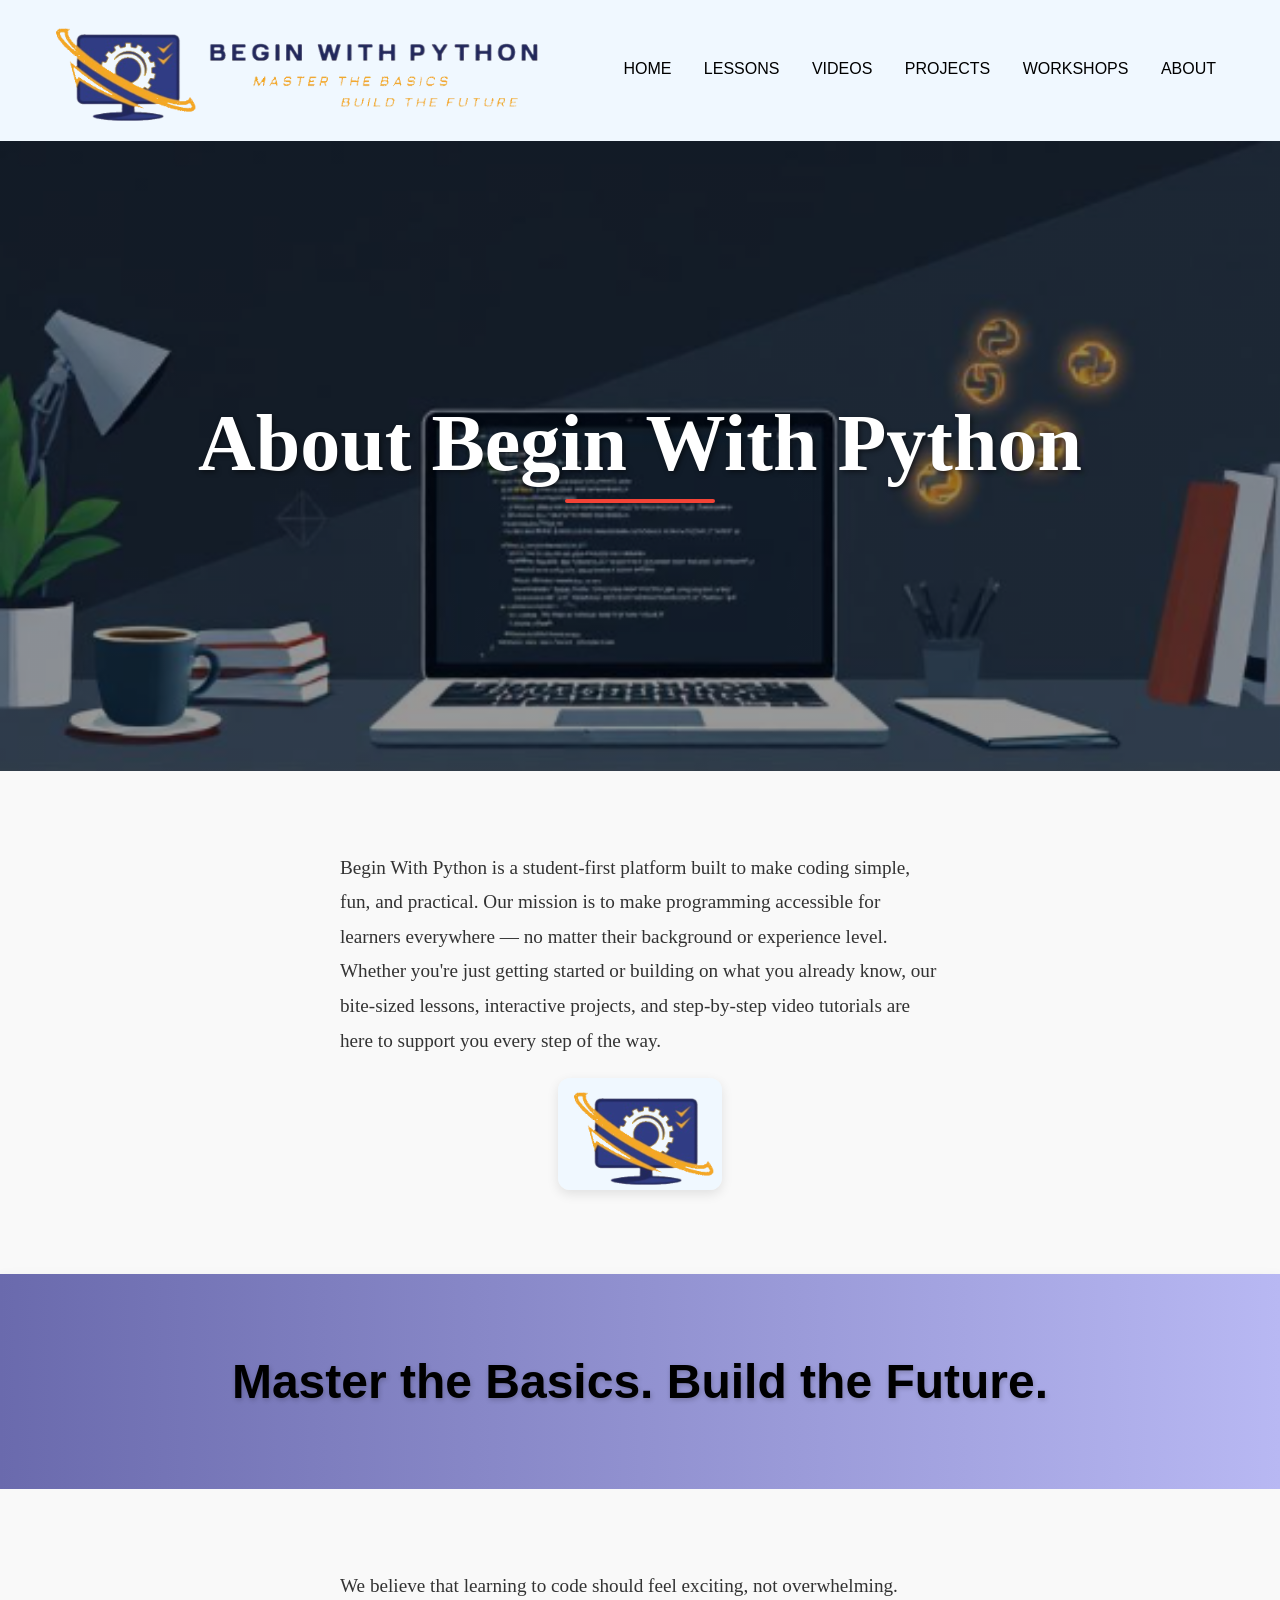
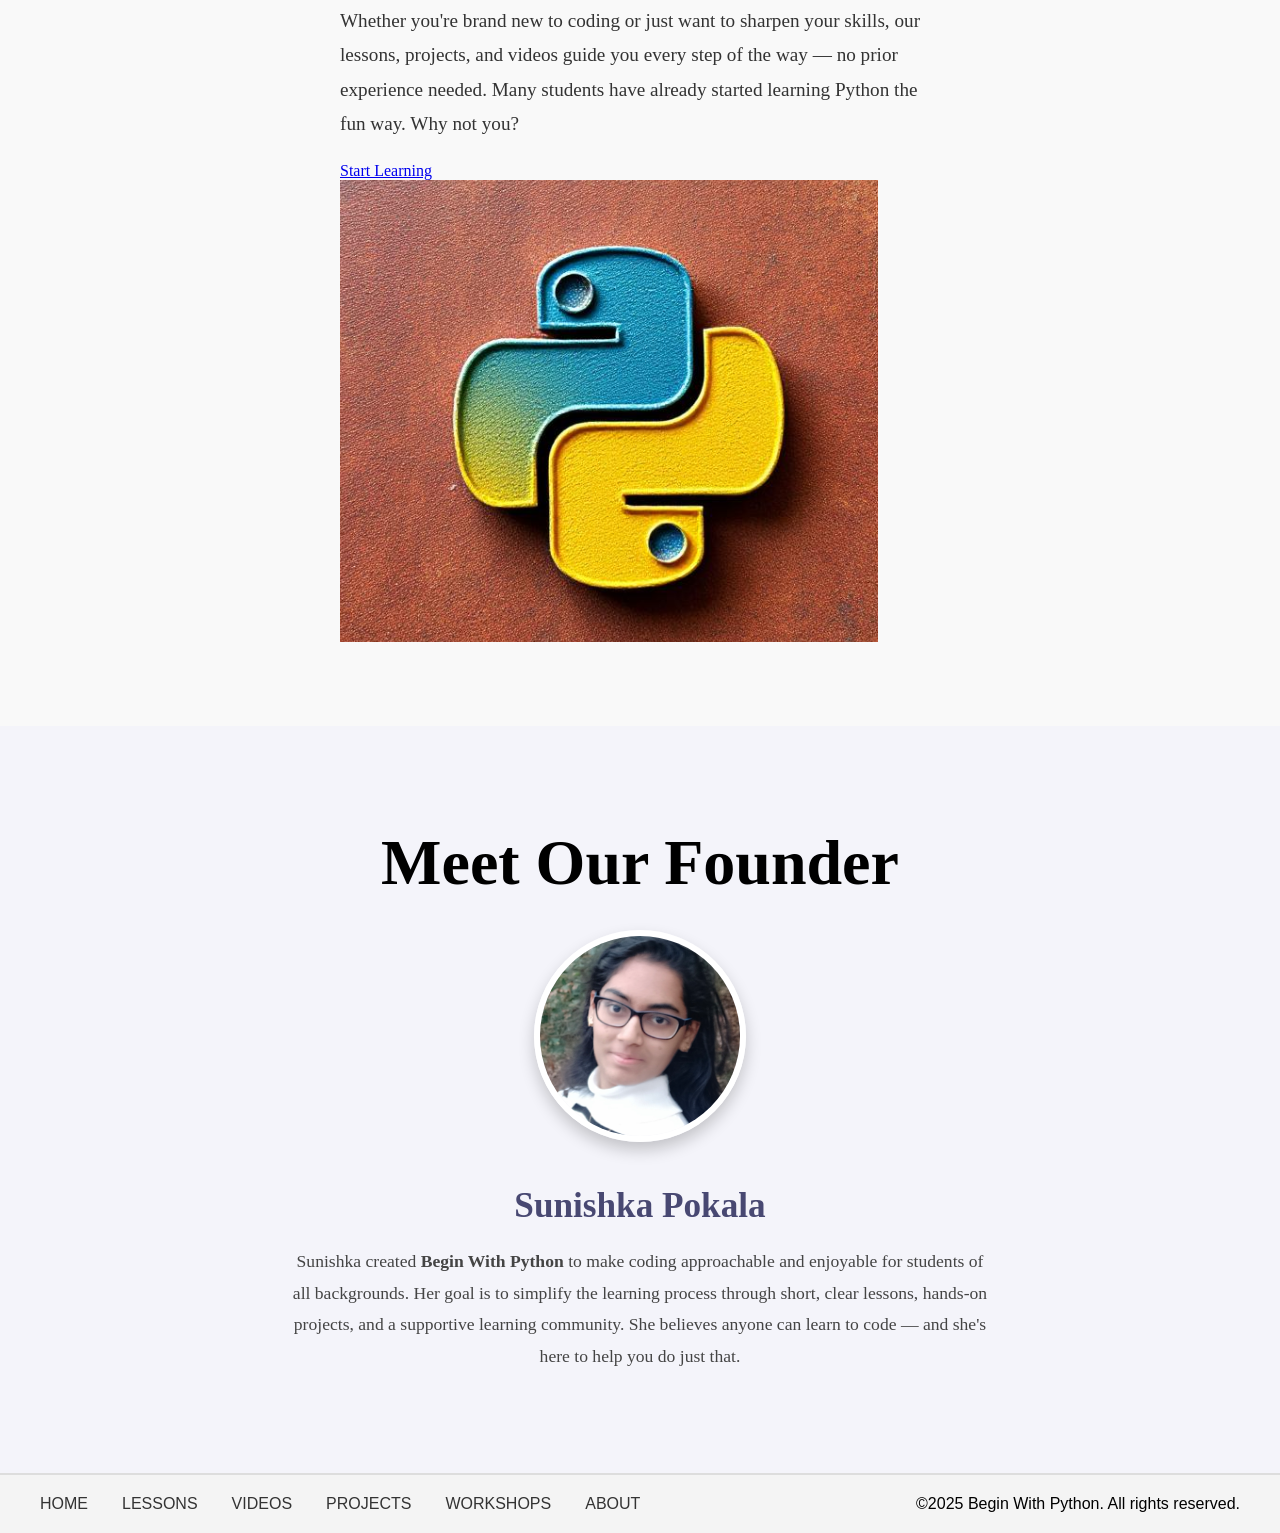
==== about.html @ 81d8ae99 "Getting the other links and the about page setup - about page is almost complete - got the layout of" ====
<!DOCTYPE html>
<html>

<head>
    <meta name = "viewport" content="with=device-width, initial-scale=1.0">
    <title>Begin With Python</title>
    <link rel="stylesheet" href="style.css">
</head>

<body> 
    <!-- Section 1: Introduction to Begin With Python -->
    <!-- HEADER FOR THE TOP NAVIGATION BAR -->
    <header class="top-nav">
        <nav>
            <!-- LOGO -->
            <a href="index.html"><img src="images/BWPlogo.png"></a>
            
            <!-- MENU -->
            <div class="nav-links">
                <ul>
                    <li><a href="index.html">HOME</a></li>
                    <li><a href="lessons.html">LESSONS</a></li>
                    <li><a href="videos.html">VIDEOS</a></li>
                    <li><a href="projects.html">PROJECTS</a></li>
                    <li><a href="workshops.html">WORKSHOPS</a></li>   
                    <li><a href="about.html">ABOUT</a></li>
                </ul> 
            </div>
        </nav>
    </header>
    
    <section class="about-banner">
    <div class="banner-content">
        <h1>About Begin With Python</h1>
        <div class="line"></div>
    </div>
    </section>
    
    <section class="about">
        <div class="about-container">
            <div class="about-text">
            <p>
                Begin With Python is a student-first platform built to make coding simple, fun, and practical. 
                Our mission is to make programming accessible for learners everywhere — no matter their background or experience level. 
                Whether you're just getting started or building on what you already know, our bite-sized lessons, interactive projects, 
                and step-by-step video tutorials are here to support you every step of the way.
            </p>

            <div class="about-image">
            <img src="images/logo1.png" alt="About us illustration">
            </div>
        </div>
    </section>

    <section class="motto-banner">
        <h1>Master the Basics. Build the Future.</h1>
    </section>

    <section class="about">
        <div class="about-container">
            <div class="about-text">
            <p>
                We believe that learning to code should feel exciting, not overwhelming. 
                Whether you're brand new to coding or just want to sharpen your skills, our lessons, projects, 
                and videos guide you every step of the way — no prior experience needed.
                Many students have already started learning Python the fun way. Why not you?
            </p>
            <a href="StartLearning.html" class="final-button">Start Learning</a>

            <div class="aboutimage">
            <img src="images/wllpp.png" alt="About us illustration">
            </div>
        </div>
    </section>

    <section class="founder-full">
        <h2>Meet Our Founder</h2>
        <img src="images/profile_img.png" alt="Founder Profile" class="founder-pic">
        <h3>Sunishka Pokala</h3>
        <p>
            Sunishka created <strong>Begin With Python</strong> to make coding approachable and enjoyable for students of all backgrounds. Her goal is to simplify the learning process through short, clear lessons, hands-on projects, and a supportive learning community. She believes anyone can learn to code — and she's here to help you do just that.
        </p>
    </section>

    <footer class="site-footer">
        <ul class="footerlinks">
            <li><a href="index.html">HOME</a></li>
            <li><a href="lessons.html">LESSONS</a></li>
            <li><a href="videos.html">VIDEOS</a></li>
            <li><a href="projects.html">PROJECTS</a></li>
            <li><a href="workshops.html">WORKSHOPS</a></li>   
            <li><a href="about.html">ABOUT</a></li> 
        </ul>
        <p>©2025 Begin With Python. All rights reserved.</p>
    </footer>
</body>
</html>
---- style.css ----
*{
    margin: 0;
    padding: 0;
}

.header{
    min-height: 100vh;
    width: 100%;
    background-image: linear-gradient(rgba(4, 8, 30, 0.7), rgba(4,8,30,0.7)), url(images/wallpaper.png);
    background-position: center;
    background-size: cover;
    position: relative; 
}

body , html {
  overflow-x: hidden;
}

.top-nav{
    background-color: aliceblue;
}

.top-nav img {
  width: 500px;
  display: block;
}

.top-nav nav {
  display: flex;
  justify-content: space-between;
  align-items: center;
  padding: 15px 50px;
}

nav{
    display: flex;
    padding: 2% 6%;
    justify-content: space-between;
    align-items: center;
}

nav img {
    width: 500px;
    align-items: left;
}

.nav-links{
    flex: 1;
    text-align: right;
    font-family: 'Tahoma', sans-serif;
}

.nav-links ul li{
    list-style: none;
    display: inline-block;
    padding: 8px 14px;
    position: relative;
}

.nav-links ul li a{
    color: #000000;
    text-decoration: none;
    font-size: 16px;
}

.nav-links ul li::after{
    content: '';
    width: 0%;
    height: 2px;
    background: #f44338;
    display: block;
    margin: auto;
    transition: 0.4s;
}

.nav-links ul li:hover::after{
    width: 100%;
}

.main-text{
    width: 90%;
    color: #fff;
    position: absolute;
    top: 50%;
    left: 50%;
    transform: translate(-50%, -50%);
    text-align: center
}

.main-text h1{
    font-size: 62px;
    line-height: 1.4;
}

.main-text p{
    margin: 10px 0 40px;
    font-size: 20px;
    line-height: 1.8;
}

.line{
  width: 150px;
  height: 4px;
  background: #f44336;
  margin: 10px auto;
  border-radius: 10px;
}

.learn-button{
    display: inline-block;
    text-decoration: none;
    text-align: center;
    margin-top: 5px;
    color: #fff;
    font-size: 16px;
    border: 1px solid #fff;
    padding: 12px 34px;
    background: transparent;
    position: relative;
    cursor: pointer;
}

.learn-button:hover{
    border: 1 px solid #f44336;
    background: #f44336;
    transition: 1s;
}

.services h2 {
  font-size: 36px;
  margin-bottom: 5px;
  color: #49497e;
  text-align: center;
  margin-top: 50px;
}

.services h4 {
  font-size: 20px;
  margin-bottom: 30px;
  color: #333;
  text-align: center;
}

.feature-grid {
  display: flex;
  grid-template-columns: repeat(auto-fit, minmax(250px, 1fr));
  gap: 20px;
  flex-wrap: nowrap;
  max-width: 1000px;
  margin: 0 auto;
}

.card-icon {
  width: 280px;
  height: 280px;
  object-fit: contain;
  margin-bottom: 5px;
}

.feature-box {
  background: white;
  padding: 20px 25px;
  border-radius: 10px;
  border-color: #333;
  box-shadow: 0 4px 12px rgba(0, 0, 0, 0.8);
  font-size: 16px;
  color: #444;
  min-width: 200px;
  max-width: 250px;
  transition: transform 0.2s ease;
  justify-content: center;
  text-align: center;
}

.feature-box:hover {
  transform: translateY(-5px);
}

.service-row{
    margin-top: 2%;
    padding: 0;
    padding-bottom: 2%;
    border-color:rgba(0, 0, 0, 0.8);
    text-align: center;
    display: flex;
    width: 100%;
    align-items: center;
    justify-content: center;
    gap: 40px;
    flex-wrap: wrap;
}

.service-row .option-box{
  width: 80%;
  display: flex;
  flex-direction: column;
  align-items: center;
}

.service-row .option-box img{
  width: 80%;
}

.services .service-row{
  margin-top: 50px;
}
h3{
  font-size: 25px;
  color: #484872;
  margin: 20px auto;
}

.option-col{
    flex-basis: 31%;
    background: #fff3f3;
    border-radius: 8px;
    margin-top: 10px;
    margin-bottom: 5%;
    padding: 20px 82px;
    box-sizing: border-box;
    transition: 0.5s;
}

.option-col:hover{
    box-shadow: 0 0 50px 0px rgba(0,0,0,0.2);
}
.option-box {
  width: 80%;
  display: flex;
  flex-direction: column;
  align-items: center;
  max-width: 380px;
}

.lesson-button,
.video-button,
.project-button {
  display: inline-block;
  margin-top: 15px;
  padding: 8px 16px;
  background-color: #f44336;
  color: white;
  border-radius: 5px;
  text-decoration: none;
  font-weight: bold;
  transition: background 0.3s ease;
}

.lesson-button:hover,
.video-button:hover,
.project-button:hover {
  background-color: #d32f2f;
}

.workshop{
  width: 100%;
  height: 100vh;
  background-image: url(images/w.png);
  background-position: center;
  background-size: cover;
  background-repeat: no-repeat;
  display: flex;
  align-items: center;
}

.explore-workshop{
  width: 50%;
  padding: 50px;
  color: #F5F5F5;
  display: flex;
  align-items: center;
  flex-direction: column;
}

.explore-workshop h1 {
  font-size: 7vmin;
  margin: 50px;
  margin-bottom: 0px;
}

.workshop p {
  font-size: 1.2rem;            
  color: #f0f0f0;               
  line-height: 1.8;             
  max-width: 700px;             
  margin: 20px auto;            
  text-align: center;          
  font-weight: 300;             
  text-shadow: 1px 1px 3px rgba(0, 0, 0, 0.6); 
}

.workshop p1{
  font-size: 1.6rem;
  text-align: center;          
  font-weight: 500;
}

.explore-workshop .line{
  margin-top: 10px;
}

.testimonials {
  background-color: #f5f5f5;
  padding: 60px 20px;
  text-align: center;
}

.testimonials h1 {
  font-size: 2.5rem;
  margin-bottom: 10px;
  color: #484872;
}

.testimonials h2 {
  font-size: 1.3rem;
  color: black;
  margin-bottom: 40px;
}

.testimonials .container {
  max-width: 10000px;
  margin: 0 auto;
  display: flex;
  flex-direction: column;
  align-items: center;
}

.container_left {
  margin-bottom: 30px;
  width: 100%;
}

.container_right {
  display: flex;
  gap: 40px;
  flex-wrap: wrap;
  justify-content: center;
  margin-bottom: 20px;
}

.card1 img {
  width: 100%;
  max-width: 500px;
  border-radius: 10px;
  box-shadow: 0 4px 8px rgba(0,0,0,0.1);
}

.card1 img:hover {
  transform: scale(1.03);
  box-shadow: 0 8px 16px rgba(0, 0, 0, 0.2);
}

.ready {
  min-height: 80vh;
  width: 100%;
  background-image: linear-gradient(rgba(4, 8, 30, 0.7), rgba(4,8,30,0.7)), url(images/bw3.png);
  background-position: center;
  background-size: cover;
  position: relative; 
  display: flex;
  align-items: center;
  color: #fff;
  text-align: center;
  justify-content: center;
}

.cta-right h1 {
  font-size: 7vmin;
  margin: 50px;
  margin-bottom: 0px;
}

.cta-right p {
  font-size: 1.2rem;            
  color: #f0f0f0;               
  line-height: 1.8;             
  max-width: 700px;             
  margin: 20px auto;            
  text-align: center;          
  font-weight: 300;             
  text-shadow: 1px 1px 3px rgba(0, 0, 0, 0.6); 
}

.site-footer {
  display: flex;
  justify-content: space-between;
  align-items: center;
  flex-wrap: wrap; 
  padding: 20px 40px;
  background-color: #f4f4f4;
  border-top: 2px solid #ddd;
  font-family: 'Segoe UI', sans-serif;
}

.footerlinks {
  list-style: none;
  display: flex;
  gap: 34px;
  padding: 0;
  margin: 0;
  flex-wrap: wrap;
}

.footerlinks li a {
  text-decoration: none;
  color: #333;
  font-weight: 500;
  position: relative;
  transition: color 0.3s ease;
}

.footerlinks li a::after {
  content: '';
  position: absolute;
  width: 0%;
  height: 2px;
  bottom: -4px;
  left: 0;
  background-color: #484872; 
  transition: width 0.3s ease;
}

.footerlinks li a:hover {
  color: #484872;
}

.footerlinks li a:hover::after {
  width: 100%;
}

.copyright {
  margin: 10px 0 0;
  font-size: 1.9rem;
  color: #555;
  width: 100%;
  text-align: center;
}

/* Styling for the About Page */
.about {
  padding: 80px 40px;
  background-color: #f9f9f9;
  color: #333;
}

.about-banner {
  background-image: linear-gradient(rgba(0,0,0,0.4), rgba(0,0,0,0.4)), url('images/aboutusbg1.png');
  background-size: cover;
  background-position: center;
  position: relative;
  height: 70vh;
  display: flex;
  align-items: center;
  justify-content: center;
  text-align: center;
  color: #fff;
  position: relative;
}

.banner-content h1 {
  font-size: 5rem;
  font-weight: bold;
  margin: 0;
  text-shadow: 2px 2px 5px rgba(0,0,0,0.5);
}

.about-container {
  display: flex;
  flex-wrap: wrap;
  align-items: center;
  justify-content: center;
  max-width: 1000px;
  margin: 0 auto;
  gap: 40px;
}

.about-text {
  flex: 1 1 500px;
  max-width: 600px;
}

.about-text h2 {
  font-size: 2.5rem;
  margin-bottom: 10px;
  color: #484872;
  text-align: center;
}

.about-text p {
  font-size: 1.2rem;
  line-height: 1.8;
  margin-bottom: 20px;
}

.about-image {
  text-align: center;
}

.about-image img {
  max-width: 500px;
  border-radius: 12px;
  box-shadow: 0 4px 12px rgba(0,0,0,0.1);
  flex-wrap: wrap;
  align-items: center;
  justify-content: center;
}

.head_line{
  width: 250px;
  height: 4px;
  background: #f44336;
  margin: 10px auto;
  border-radius: 10px;
  display: block;
  margin-bottom: 20px;
}

.motto-banner {
  background: linear-gradient(to right, #6a6aad, #b8b8f3);
  color: black;
  text-align: center;
  padding: 80px 20px;
  font-family: 'Segoe UI', sans-serif;
  box-shadow: 0 8px 16px rgba(0,0,0,0.1);
}

.motto-banner h1 {
  font-size: 3rem;
  font-weight: 700;
  margin: 0;
  text-shadow: 1px 2px 5px rgba(0,0,0,0.2);
}

.founder-full {
  text-align: center;
  padding: 100px 20px;
  background-color: #f4f4fa;
  color: #333;
}

.founder-full h2 {
  font-size: 4rem;
  font-weight: 700;
  color: black;
  margin-bottom: 30px;
}

.founder-pic {
  width: 200px;
  height: 200px;
  border-radius: 50%;
  object-fit: cover;
  border: 6px solid #fff;
  box-shadow: 0 8px 16px rgba(0, 0, 0, 0.2);
  margin-bottom: 20px;
}

.founder-full h3 {
  font-size: 2.2rem;
  color: #484872;
  margin-bottom: 20px;
}

.founder-full p {
  font-size: 1.1rem;
  max-width: 700px;
  margin: 0 auto;
  line-height: 1.8;
  color: #444;
}

.lesson-section {
  background-color: #f9f9f9;
  padding: 80px 20px;
  display: flex;
  justify-content: center;
}

.lesson-card {
  background: white;
  display: flex;
  flex-wrap: wrap;
  max-width: 900px;
  box-shadow: 0 8px 20px rgba(0, 0, 0, 0.1);
  border-radius: 20px;
  overflow: hidden;
  transition: transform 0.3s ease;
}

.lesson-card:hover {
  transform: translateY(-5px);
}

.lesson-image {
  flex: 1 1 300px;
  display: flex;
  justify-content: center;
  align-items: center;
  background: #eaeaea;
  padding: 40px;
}

.lesson-image img {
  width: 220px;
  height: 220px;
  border-radius: 50%;
  object-fit: cover;
  box-shadow: 0 6px 15px rgba(0, 0, 0, 0.15);
  border: 4px solid #fff;
}

.lesson-info {
  flex: 2 1 400px;
  padding: 40px;
  text-align: left;
}

.lesson-info h2 {
  font-size: 2rem;
  color: #484872;
  margin-bottom: 10px;
}

.lesson-info h3 {
  font-size: 1.5rem;
  color: #f44336;
  margin-bottom: 15px;
}

.lesson-info p {
  font-size: 1.1rem;
  line-height: 1.7;
  color: #444;
}
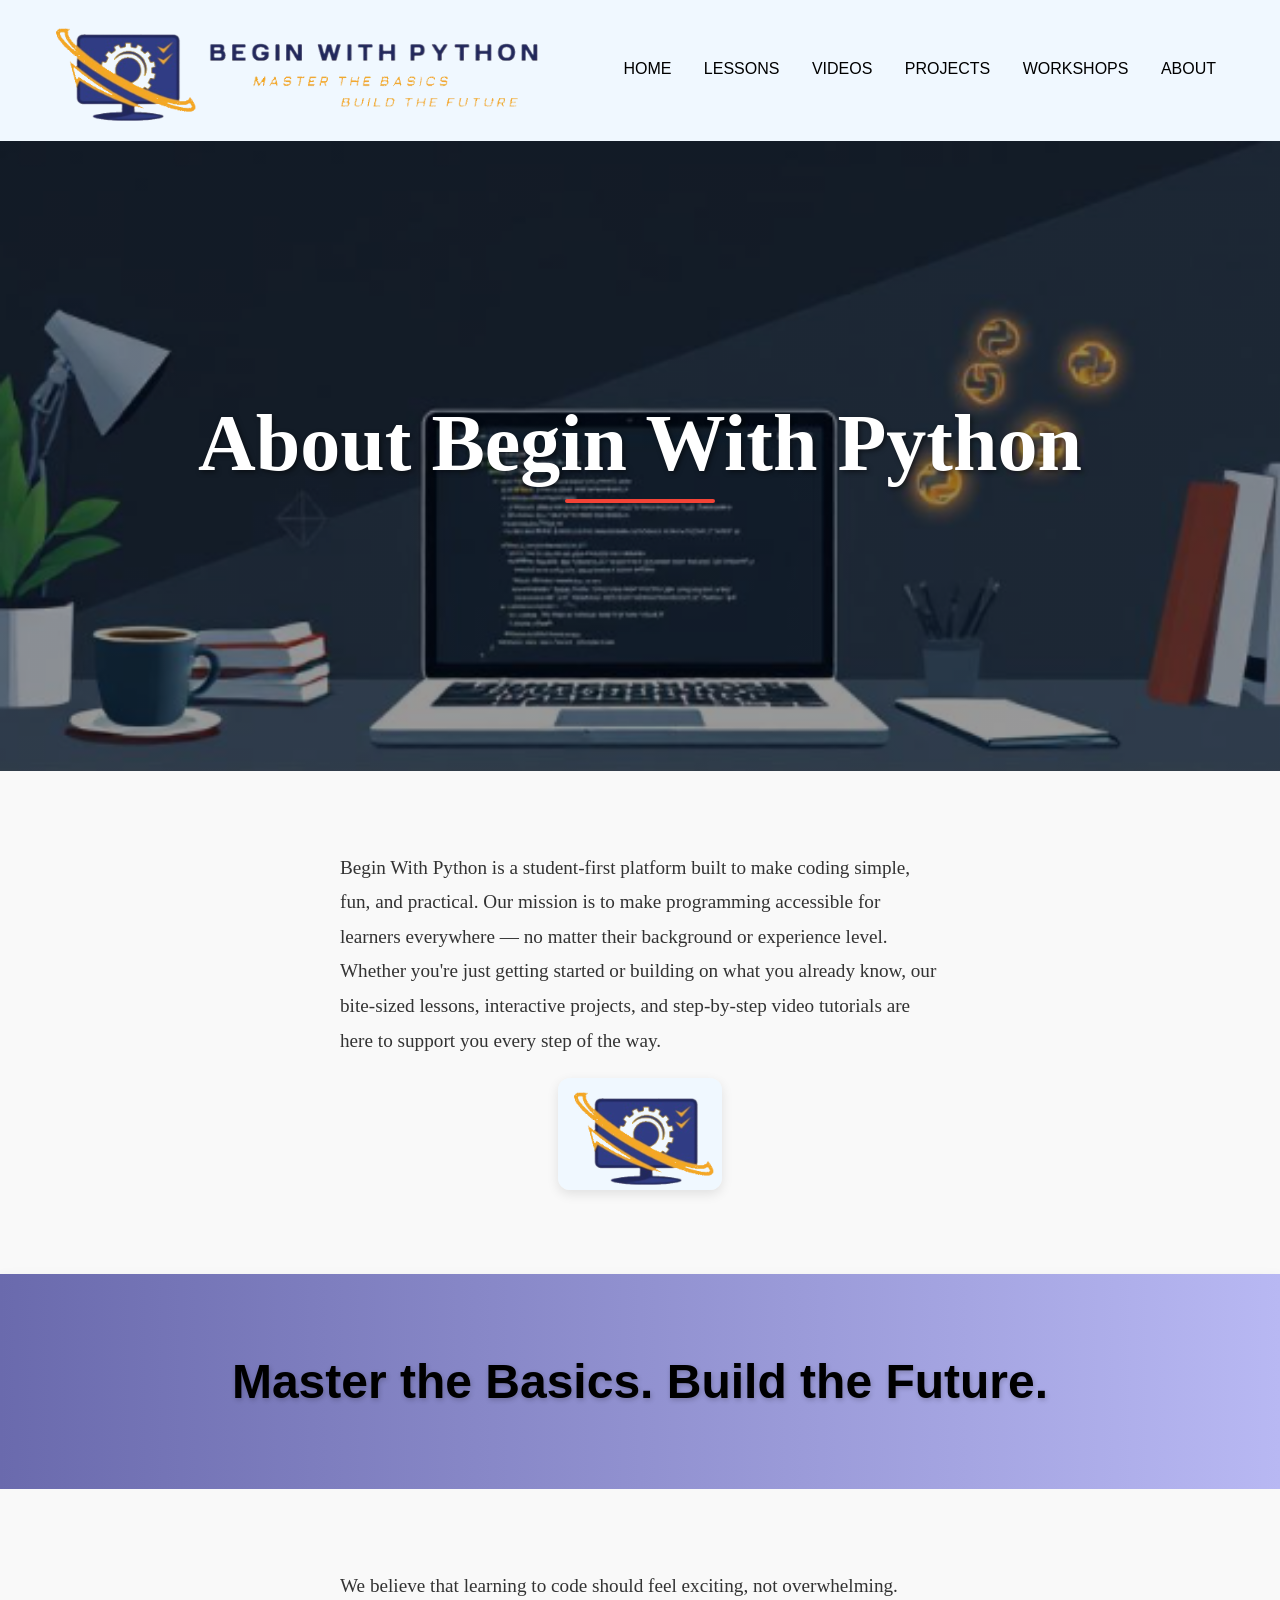
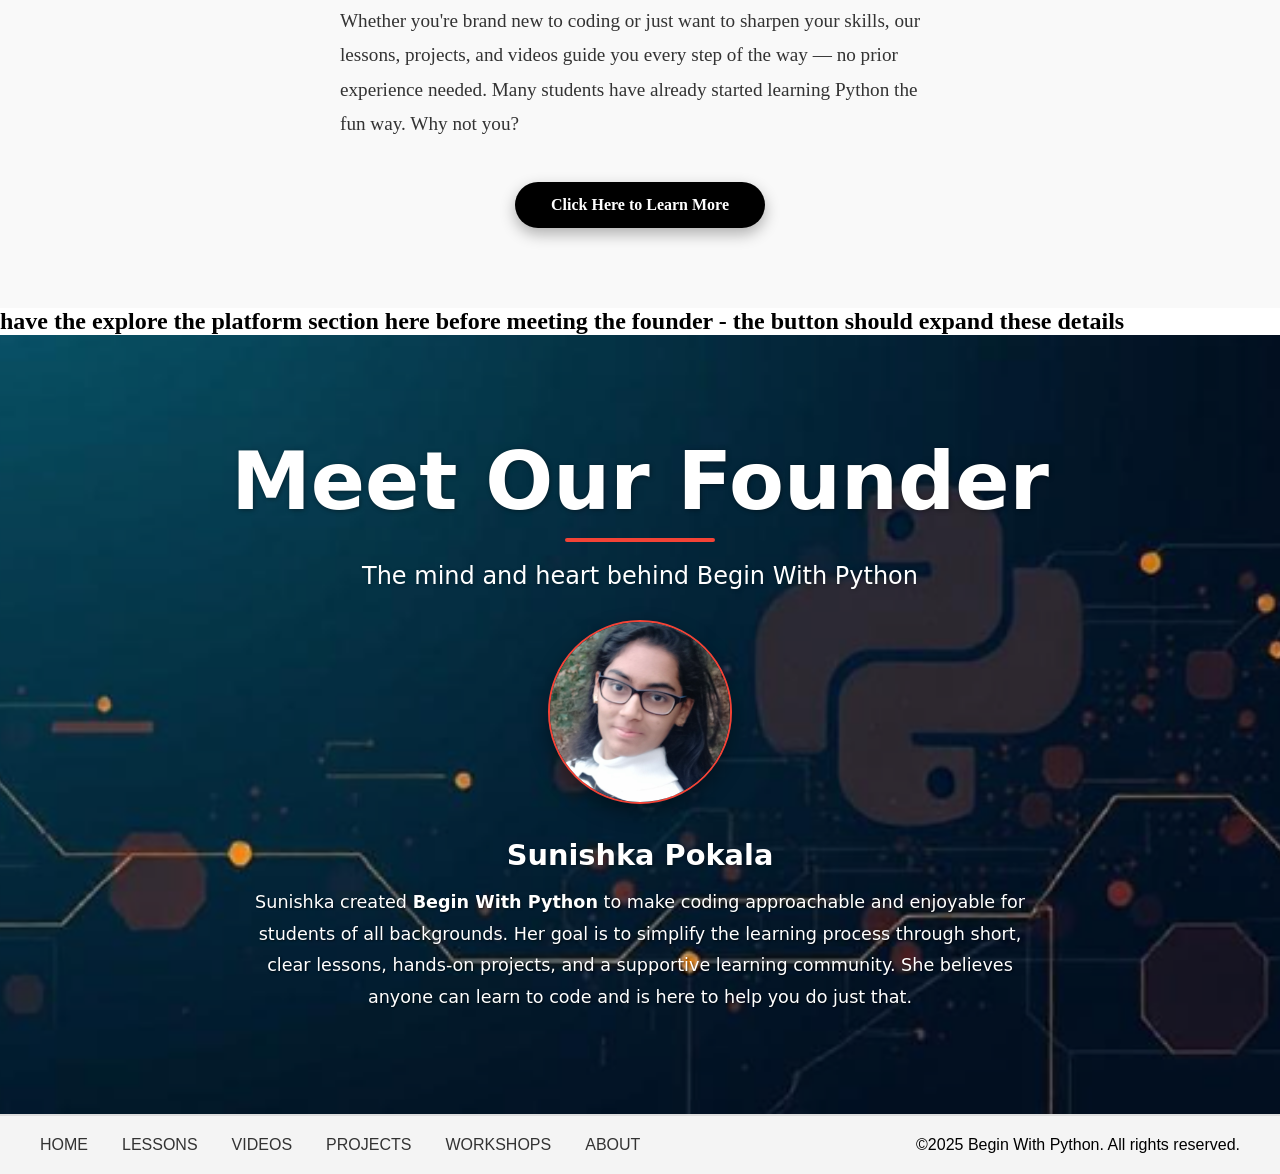
==== commit 8f4f4685: "Working on projects/lessons Getting information to style out the projects section and lessons" ====
--- a/about.html
+++ b/about.html
@@ -65,20 +65,23 @@
                 and videos guide you every step of the way — no prior experience needed.
                 Many students have already started learning Python the fun way. Why not you?
             </p>
-            <a href="StartLearning.html" class="final-button">Start Learning</a>
-
-            <div class="aboutimage">
-            <img src="images/wllpp.png" alt="About us illustration">
+            <div class="button-wrapper">
+                <a href="lessons.html" class="final-button">Click Here to Learn More</a>
             </div>
         </div>
     </section>
 
-    <section class="founder-full">
-        <h2>Meet Our Founder</h2>
-        <img src="images/profile_img.png" alt="Founder Profile" class="founder-pic">
-        <h3>Sunishka Pokala</h3>
-        <p>
-            Sunishka created <strong>Begin With Python</strong> to make coding approachable and enjoyable for students of all backgrounds. Her goal is to simplify the learning process through short, clear lessons, hands-on projects, and a supportive learning community. She believes anyone can learn to code — and she's here to help you do just that.
+    <h2>have the explore the platform section here before meeting the founder - the button should expand these details</h2>
+
+    <section class="founder-section">
+        <h2 class="founder-heading">Meet Our Founder</h2>
+        <div class="line"></div>
+        <p class="founder-sub">The mind and heart behind Begin With Python</p>
+        <img src="images/profile_img.png" alt="Founder Profile" class="founder-photo">
+        <h3 class="founder-name">Sunishka Pokala</h3>
+        <p class="founder-desc">
+            Sunishka created <strong>Begin With Python</strong> to make coding approachable and enjoyable for students of all backgrounds. Her goal is to simplify the learning process through short, clear lessons, hands-on projects, and a supportive learning community. 
+            She believes anyone can learn to code and is here to help you do just that.
         </p>
     </section>
 
--- a/style.css
+++ b/style.css
@@ -365,7 +365,7 @@
 }
 
 .cta-right h1 {
-  font-size: 7vmin;
+  font-size: 4rem;
   margin: 50px;
   margin-bottom: 0px;
 }
@@ -505,6 +505,33 @@
   justify-content: center;
 }
 
+.final-button {
+  display: inline-block;
+  text-decoration: none;
+  text-align: center;
+  margin-top: 20px;
+  color: #fff;
+  font-size: 16px;
+  font-weight: 600;
+  border: none;
+  padding: 14px 36px;
+  border-radius: 30px;
+  background-color: #000;
+  box-shadow: 0 6px 15px rgba(0, 0, 0, 0.3);
+  cursor: pointer;
+  transition: all 0.3s ease;
+}
+
+.final-button:hover {
+  background-color: #222;
+  transform: scale(1.05);
+  box-shadow: 0 10px 25px rgba(0, 0, 0, 0.4);
+}
+
+.button-wrapper {
+  text-align: center;
+}
+
 .head_line{
   width: 250px;
   height: 4px;
@@ -531,104 +558,62 @@
   text-shadow: 1px 2px 5px rgba(0,0,0,0.2);
 }
 
-.founder-full {
-  text-align: center;
+.founder-section {
+  background: url('images/bbmm.png') center/cover no-repeat;
   padding: 100px 20px;
-  background-color: #f4f4fa;
-  color: #333;
-}
-
-.founder-full h2 {
-  font-size: 4rem;
+  text-align: center;
+  color: #fff;
+  font-family: system-ui, sans-serif;
+  position: relative;
+}
+
+.founder-heading {
+  font-size: 5rem;
   font-weight: 700;
-  color: black;
+  margin-bottom: 10px;
+  color: white;
+  text-shadow: 1px 1px 5px rgba(0, 0, 0, 0.4);
+}
+
+.founder-sub {
+  font-size: 1.5rem;
+  margin-top: 20px;
   margin-bottom: 30px;
-}
-
-.founder-pic {
-  width: 200px;
-  height: 200px;
+  color: white;
+  font-weight: 300;
+  text-shadow: 1px 1px 4px rgba(0, 0, 0, 0.3);
+}
+
+.founder-photo {
+  width: 180px;
+  height: 180px;
   border-radius: 50%;
+  border: 2px solid #f44336;;
   object-fit: cover;
-  border: 6px solid #fff;
-  box-shadow: 0 8px 16px rgba(0, 0, 0, 0.2);
-  margin-bottom: 20px;
-}
-
-.founder-full h3 {
-  font-size: 2.2rem;
-  color: #484872;
-  margin-bottom: 20px;
-}
-
-.founder-full p {
+  box-shadow: 0 8px 20px rgba(0, 0, 0, 0.4);
+  margin-bottom: 10px;
+  transition: transform 0.3s ease;
+}
+
+.founder-photo:hover {
+  transform: scale(1.05);
+}
+
+.founder-name {
+  font-size: 1.8rem;
+  font-weight: bold;
+  color: white;
+  margin-bottom: 15px;
+  text-shadow: 1px 1px 4px rgba(0, 0, 0, 0.3);
+}
+
+.founder-desc {
   font-size: 1.1rem;
-  max-width: 700px;
+  max-width: 800px;
   margin: 0 auto;
   line-height: 1.8;
-  color: #444;
-}
-
-.lesson-section {
-  background-color: #f9f9f9;
-  padding: 80px 20px;
-  display: flex;
-  justify-content: center;
-}
-
-.lesson-card {
-  background: white;
-  display: flex;
-  flex-wrap: wrap;
-  max-width: 900px;
-  box-shadow: 0 8px 20px rgba(0, 0, 0, 0.1);
-  border-radius: 20px;
-  overflow: hidden;
-  transition: transform 0.3s ease;
-}
-
-.lesson-card:hover {
-  transform: translateY(-5px);
-}
-
-.lesson-image {
-  flex: 1 1 300px;
-  display: flex;
-  justify-content: center;
-  align-items: center;
-  background: #eaeaea;
-  padding: 40px;
-}
-
-.lesson-image img {
-  width: 220px;
-  height: 220px;
-  border-radius: 50%;
-  object-fit: cover;
-  box-shadow: 0 6px 15px rgba(0, 0, 0, 0.15);
-  border: 4px solid #fff;
-}
-
-.lesson-info {
-  flex: 2 1 400px;
-  padding: 40px;
-  text-align: left;
-}
-
-.lesson-info h2 {
-  font-size: 2rem;
-  color: #484872;
-  margin-bottom: 10px;
-}
-
-.lesson-info h3 {
-  font-size: 1.5rem;
-  color: #f44336;
-  margin-bottom: 15px;
-}
-
-.lesson-info p {
-  font-size: 1.1rem;
-  line-height: 1.7;
-  color: #444;
-}+  color: white;
+  padding: 0 20px;
+  text-shadow: 1px 1px 2px rgba(0, 0, 0, 0.6);
+}
+
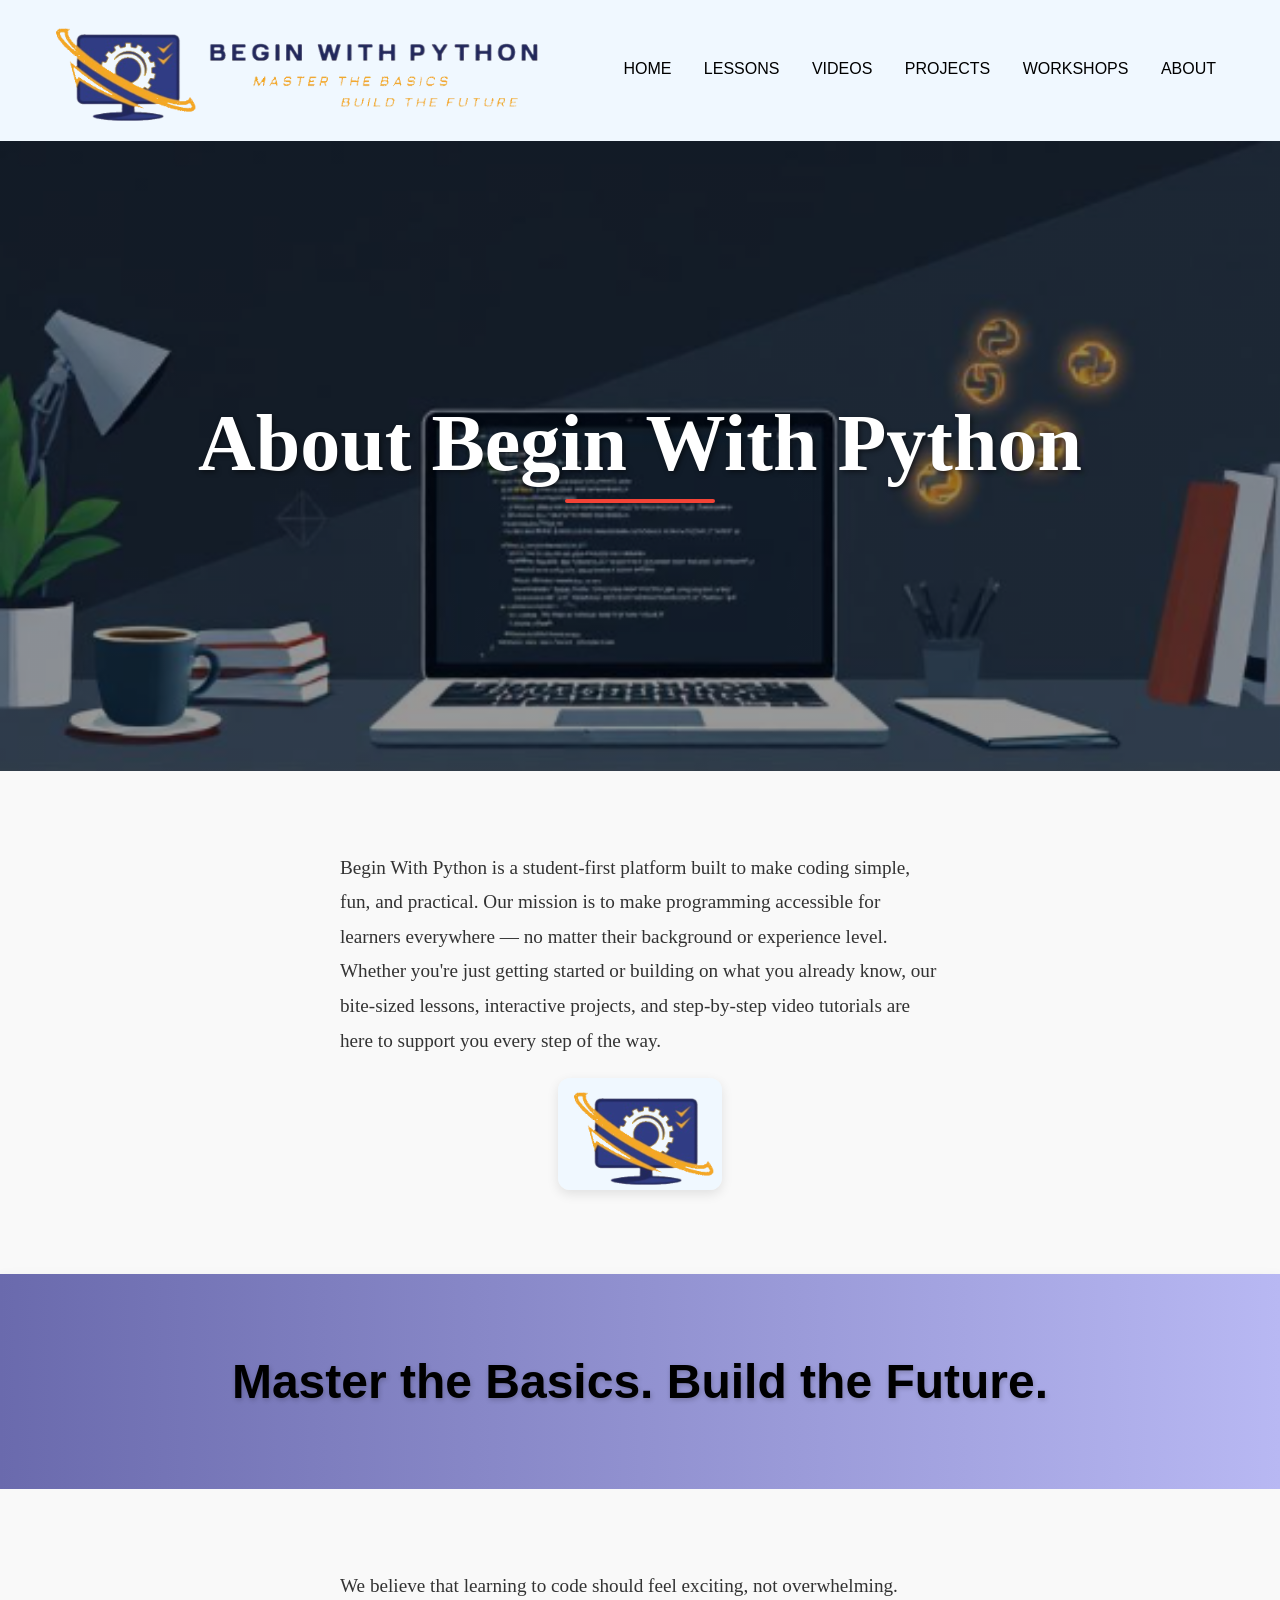
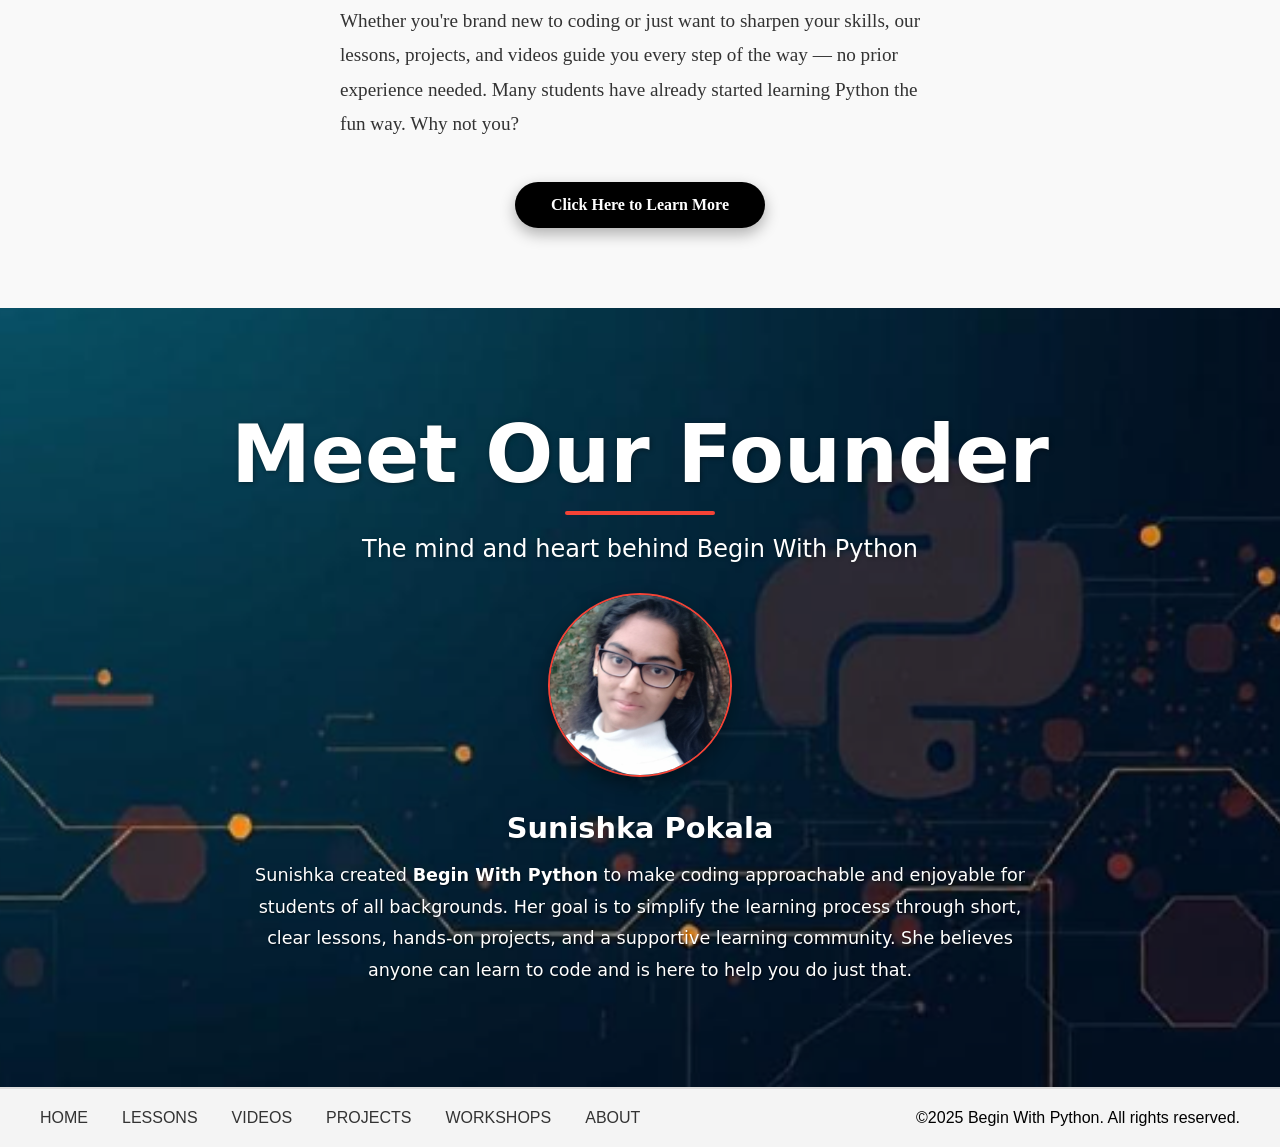
==== commit 7e766311: "Workshop Section Working on the workshop and projects section" ====
--- a/about.html
+++ b/about.html
@@ -66,12 +66,10 @@
                 Many students have already started learning Python the fun way. Why not you?
             </p>
             <div class="button-wrapper">
-                <a href="lessons.html" class="final-button">Click Here to Learn More</a>
+                <a href="index.html" class="final-button">Click Here to Learn More</a>
             </div>
         </div>
     </section>
-
-    <h2>have the explore the platform section here before meeting the founder - the button should expand these details</h2>
 
     <section class="founder-section">
         <h2 class="founder-heading">Meet Our Founder</h2>
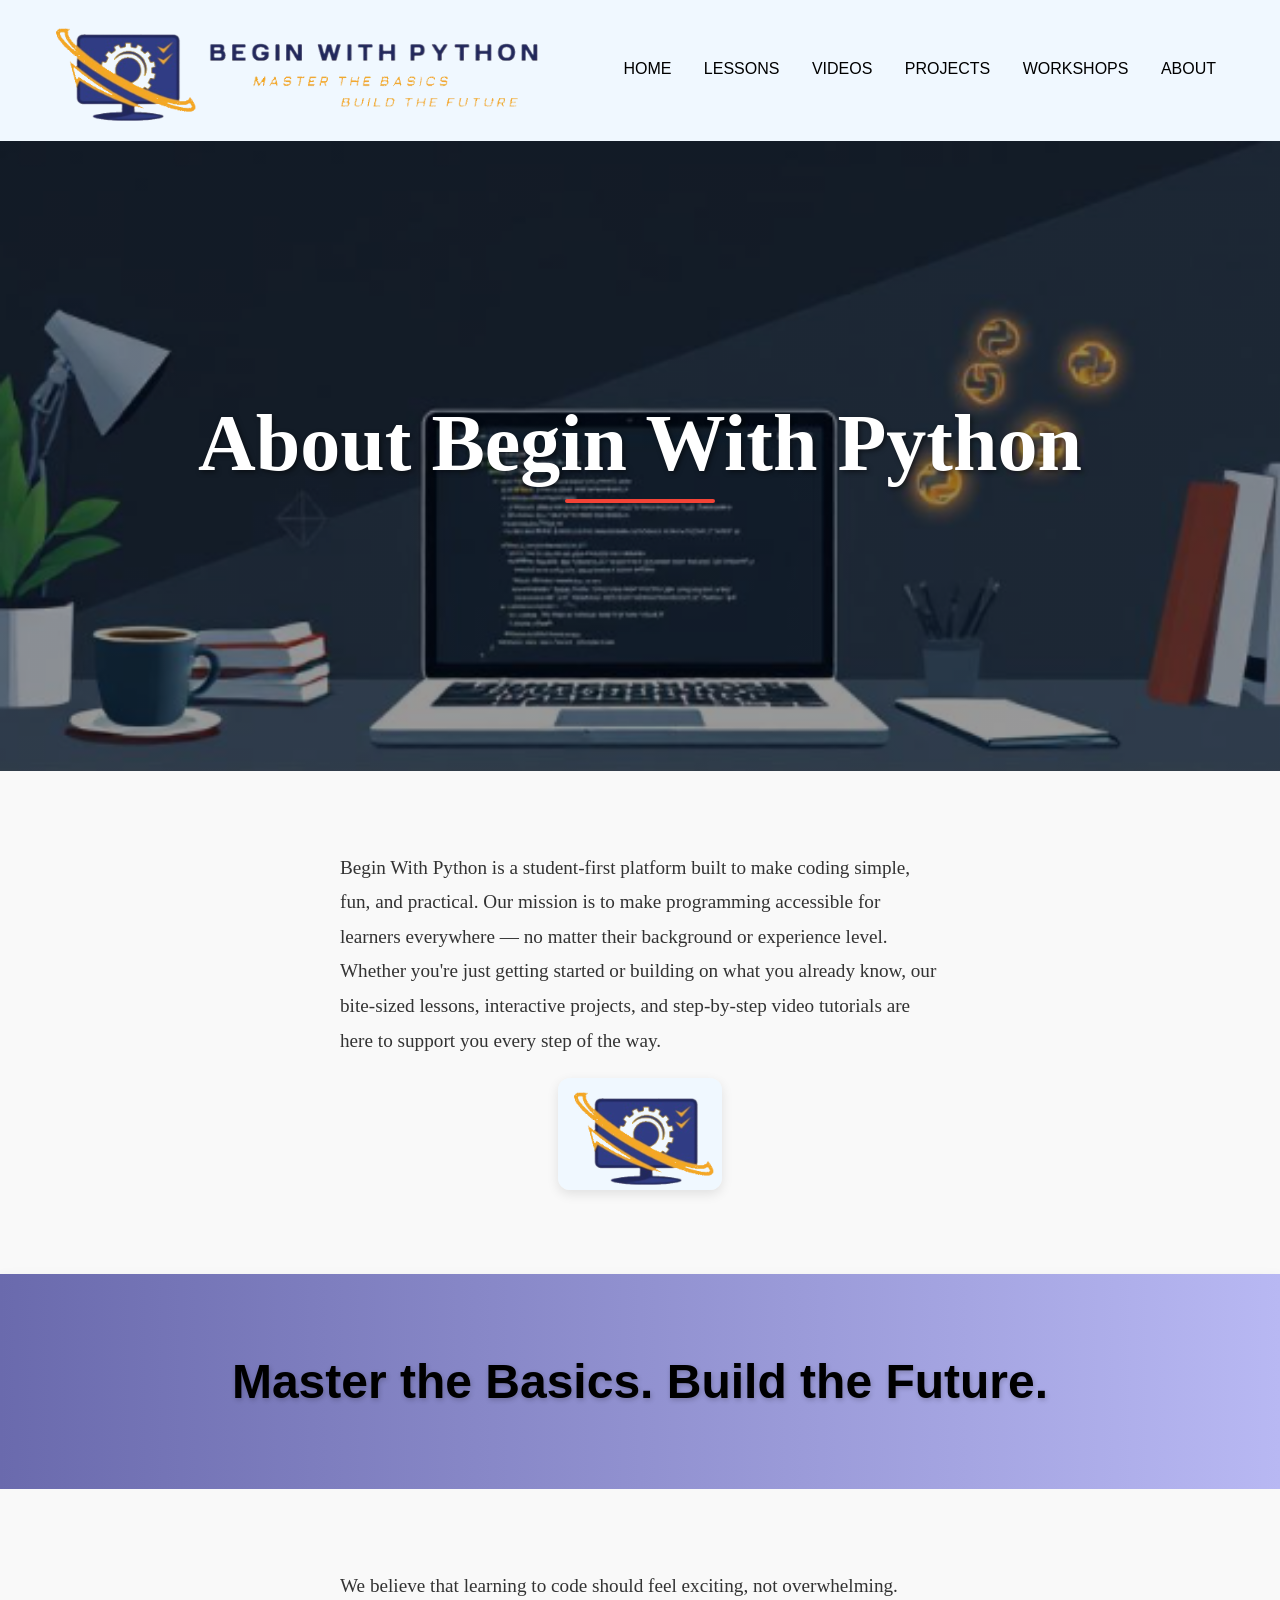
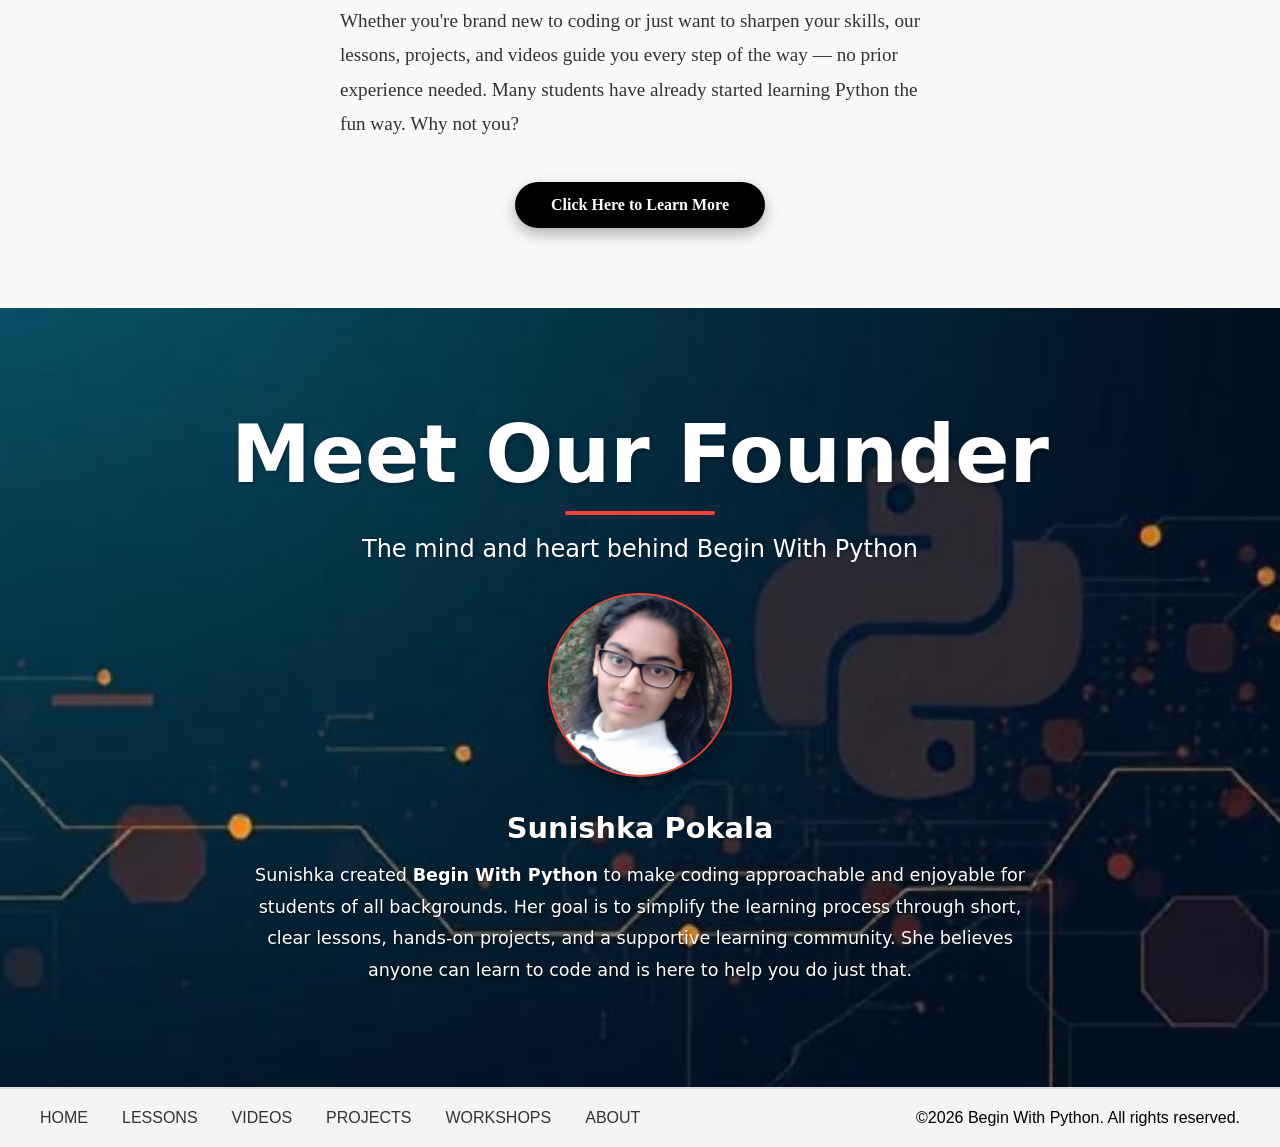
==== commit b50ca92a: "Adding more projects" ====
--- a/about.html
+++ b/about.html
@@ -92,7 +92,7 @@
             <li><a href="workshops.html">WORKSHOPS</a></li>   
             <li><a href="about.html">ABOUT</a></li> 
         </ul>
-        <p>©2025 Begin With Python. All rights reserved.</p>
+        <p>©2026 Begin With Python. All rights reserved.</p>
     </footer>
 </body>
 </html>
--- a/style.css
+++ b/style.css
@@ -30,6 +30,7 @@
   justify-content: space-between;
   align-items: center;
   padding: 15px 50px;
+  flex-wrap: wrap;
 }
 
 nav{
@@ -254,7 +255,7 @@
 
 .workshop{
   width: 100%;
-  height: 100vh;
+  min-height: 100vh;
   background-image: url(images/w.png);
   background-position: center;
   background-size: cover;
@@ -617,3 +618,12 @@
   text-shadow: 1px 1px 2px rgba(0, 0, 0, 0.6);
 }
 
+@media (max-width: 900px) {
+  .top-nav nav {
+    padding: 10px 20px;
+  }
+
+  .top-nav img {
+    width: 280px;
+  }
+}
